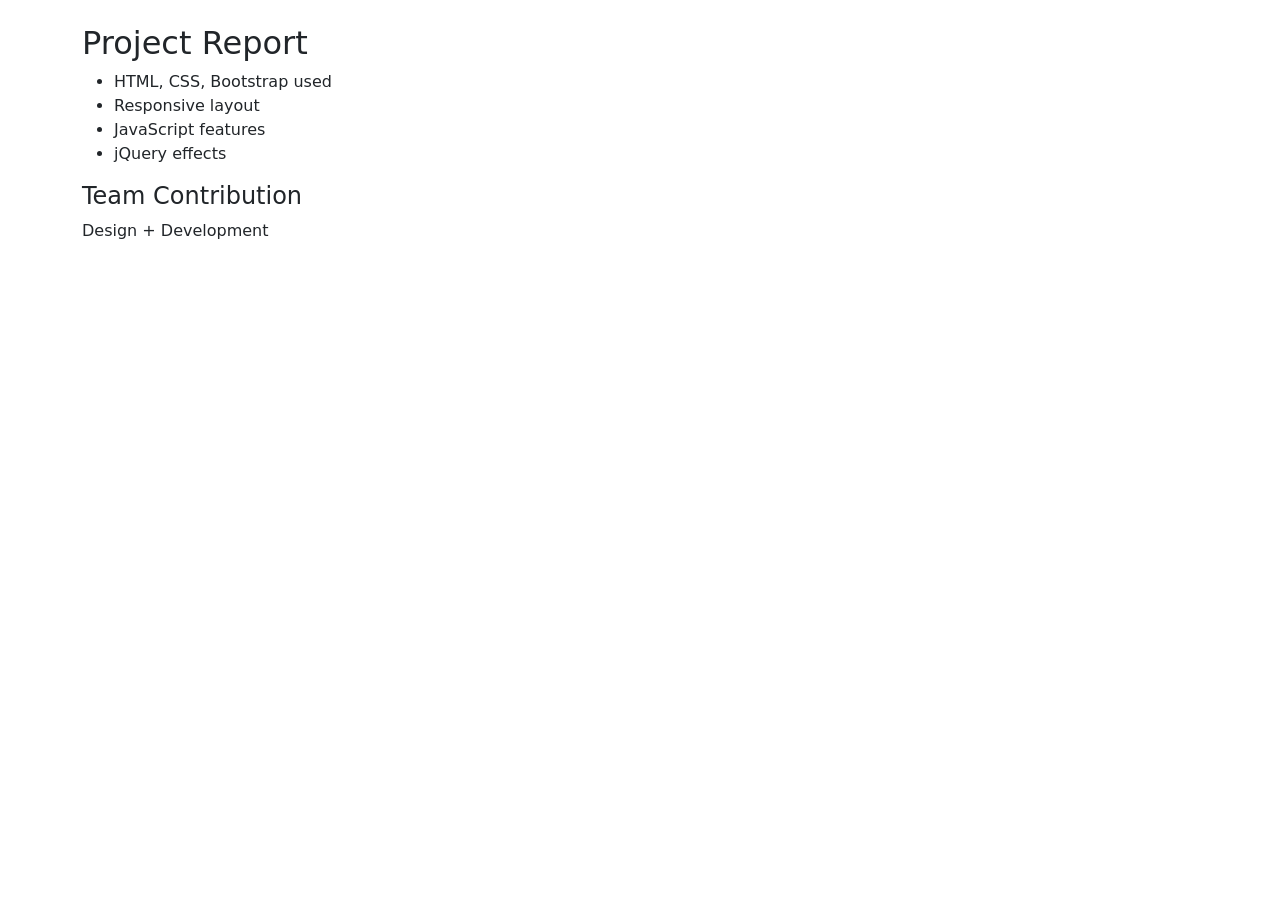
==== about.html @ dcdec6a2 "Add files via upload" ====
<!DOCTYPE html>
<html>
<head>
<title>About</title>

<link href="https://cdn.jsdelivr.net/npm/bootstrap@5.3.0/dist/css/bootstrap.min.css" rel="stylesheet">
<link rel="stylesheet" href="css/style.css">
</head>

<body>

<div class="container mt-4">

<h2>Project Report</h2>

<ul>
<li>HTML, CSS, Bootstrap used</li>
<li>Responsive layout</li>
<li>JavaScript features</li>
<li>jQuery effects</li>
</ul>

<h4>Team Contribution</h4>
<p>Design + Development</p>

</div>

</body>
</html>
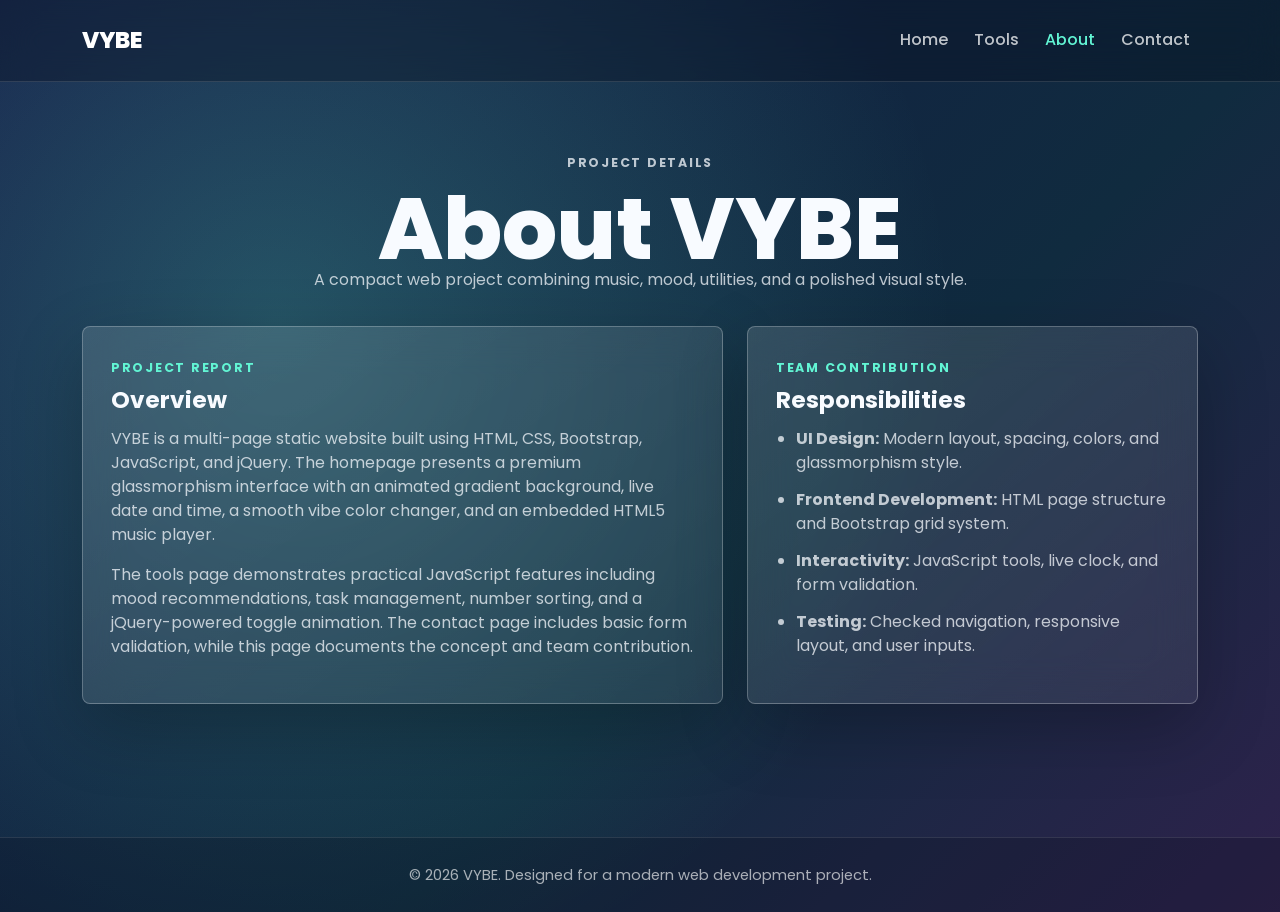
==== commit c249a363: "Add files via upload" ====
--- a/about.html
+++ b/about.html
@@ -1,29 +1,74 @@
-<!DOCTYPE html>
-<html>
-<head>
-<title>About</title>
-
-<link href="https://cdn.jsdelivr.net/npm/bootstrap@5.3.0/dist/css/bootstrap.min.css" rel="stylesheet">
-<link rel="stylesheet" href="css/style.css">
-</head>
-
-<body>
-
-<div class="container mt-4">
-
-<h2>Project Report</h2>
-
-<ul>
-<li>HTML, CSS, Bootstrap used</li>
-<li>Responsive layout</li>
-<li>JavaScript features</li>
-<li>jQuery effects</li>
-</ul>
-
-<h4>Team Contribution</h4>
-<p>Design + Development</p>
-
-</div>
-
-</body>
-</html>+<!DOCTYPE html>
+<html lang="en">
+<head>
+  <meta charset="UTF-8">
+  <meta name="viewport" content="width=device-width, initial-scale=1.0">
+  <title>About VYBE</title>
+  <link rel="preconnect" href="https://fonts.googleapis.com">
+  <link rel="preconnect" href="https://fonts.gstatic.com" crossorigin>
+  <link href="https://fonts.googleapis.com/css2?family=Poppins:wght@400;500;600;700;800&display=swap" rel="stylesheet">
+  <link href="https://cdn.jsdelivr.net/npm/bootstrap@5.3.3/dist/css/bootstrap.min.css" rel="stylesheet">
+  <link rel="stylesheet" href="css/style.css">
+</head>
+<body class="vibe-bg inner-page">
+  <nav class="navbar navbar-expand-lg navbar-dark site-nav">
+    <div class="container">
+      <a class="navbar-brand" href="index.html">VYBE</a>
+      <button class="navbar-toggler" type="button" data-bs-toggle="collapse" data-bs-target="#mainNav" aria-controls="mainNav" aria-expanded="false" aria-label="Toggle navigation">
+        <span class="navbar-toggler-icon"></span>
+      </button>
+      <div class="collapse navbar-collapse" id="mainNav">
+        <ul class="navbar-nav ms-auto">
+          <li class="nav-item"><a class="nav-link" href="index.html">Home</a></li>
+          <li class="nav-item"><a class="nav-link" href="tools.html">Tools</a></li>
+          <li class="nav-item"><a class="nav-link active" href="about.html">About</a></li>
+          <li class="nav-item"><a class="nav-link" href="contact.html">Contact</a></li>
+        </ul>
+      </div>
+    </div>
+  </nav>
+
+  <main class="page-content">
+    <div class="container">
+      <div class="page-heading text-center">
+        <p class="eyebrow">Project details</p>
+        <h1>About VYBE</h1>
+        <p>A compact web project combining music, mood, utilities, and a polished visual style.</p>
+      </div>
+
+      <div class="row g-4">
+        <div class="col-lg-7">
+          <section class="glass-panel info-section h-100">
+            <span class="section-kicker">Project Report</span>
+            <h2>Overview</h2>
+            <p>VYBE is a multi-page static website built using HTML, CSS, Bootstrap, JavaScript, and jQuery. The homepage presents a premium glassmorphism interface with an animated gradient background, live date and time, a smooth vibe color changer, and an embedded HTML5 music player.</p>
+            <p>The tools page demonstrates practical JavaScript features including mood recommendations, task management, number sorting, and a jQuery-powered toggle animation. The contact page includes basic form validation, while this page documents the concept and team contribution.</p>
+          </section>
+        </div>
+        <div class="col-lg-5">
+          <section class="glass-panel info-section h-100">
+            <span class="section-kicker">Team Contribution</span>
+            <h2>Responsibilities</h2>
+            <ul class="contribution-list">
+              <li><strong>UI Design:</strong> Modern layout, spacing, colors, and glassmorphism style.</li>
+              <li><strong>Frontend Development:</strong> HTML page structure and Bootstrap grid system.</li>
+              <li><strong>Interactivity:</strong> JavaScript tools, live clock, and form validation.</li>
+              <li><strong>Testing:</strong> Checked navigation, responsive layout, and user inputs.</li>
+            </ul>
+          </section>
+        </div>
+      </div>
+    </div>
+  </main>
+
+  <footer class="site-footer">
+    <div class="container text-center">
+      <p>© 2026 VYBE. Designed for a modern web development project.</p>
+    </div>
+  </footer>
+
+  <script src="https://code.jquery.com/jquery-3.7.1.min.js"></script>
+  <script src="https://cdn.jsdelivr.net/npm/bootstrap@5.3.3/dist/js/bootstrap.bundle.min.js"></script>
+  <script src="js/script.js"></script>
+</body>
+</html>
--- a/css/style.css
+++ b/css/style.css
@@ -0,0 +1,337 @@
+:root {
+  --text: #f8fbff;
+  --muted: rgba(248, 251, 255, 0.74);
+  --panel: rgba(255, 255, 255, 0.13);
+  --panel-strong: rgba(255, 255, 255, 0.2);
+  --line: rgba(255, 255, 255, 0.26);
+  --accent: #62f5d4;
+  --accent-2: #ffcc70;
+  --dark: #0a1020;
+}
+
+* {
+  box-sizing: border-box;
+}
+
+body {
+  min-height: 100vh;
+  margin: 0;
+  color: var(--text);
+  font-family: "Poppins", Arial, sans-serif;
+  background-color: var(--dark);
+}
+
+.vibe-bg {
+  background:
+    radial-gradient(circle at 12% 20%, rgba(98, 245, 212, 0.24), transparent 28%),
+    radial-gradient(circle at 85% 18%, rgba(255, 204, 112, 0.2), transparent 28%),
+    linear-gradient(135deg, #141a46, #102b3f, #3d1d52, #0f3f45);
+  background-size: 180% 180%;
+  animation: gradientFlow 16s ease infinite;
+  transition: background 1.2s ease;
+}
+
+.vibe-bg.vibe-two {
+  background:
+    radial-gradient(circle at 18% 18%, rgba(255, 117, 140, 0.25), transparent 28%),
+    radial-gradient(circle at 82% 24%, rgba(114, 239, 221, 0.22), transparent 28%),
+    linear-gradient(135deg, #24174f, #183f65, #5b214b, #1b5d52);
+  background-size: 180% 180%;
+}
+
+.vibe-bg.vibe-three {
+  background:
+    radial-gradient(circle at 18% 22%, rgba(127, 255, 167, 0.24), transparent 30%),
+    radial-gradient(circle at 82% 18%, rgba(117, 178, 255, 0.24), transparent 30%),
+    linear-gradient(135deg, #061c2f, #143d59, #2d315e, #11514b);
+  background-size: 180% 180%;
+}
+
+@keyframes gradientFlow {
+  0% { background-position: 0% 50%; }
+  50% { background-position: 100% 50%; }
+  100% { background-position: 0% 50%; }
+}
+
+.site-nav {
+  padding: 18px 0;
+  background: rgba(8, 14, 29, 0.34);
+  border-bottom: 1px solid rgba(255, 255, 255, 0.12);
+  backdrop-filter: blur(18px);
+}
+
+.navbar-brand {
+  font-size: 1.45rem;
+  font-weight: 800;
+  letter-spacing: 0;
+}
+
+.navbar-dark .navbar-nav .nav-link {
+  color: rgba(255, 255, 255, 0.74);
+  font-weight: 500;
+  margin-left: 10px;
+}
+
+.navbar-dark .navbar-nav .nav-link.active,
+.navbar-dark .navbar-nav .nav-link:hover {
+  color: var(--accent);
+}
+
+.home-shell,
+.page-content {
+  min-height: calc(100vh - 145px);
+  padding: 72px 0;
+}
+
+.home-shell {
+  display: flex;
+  align-items: center;
+}
+
+.glass-panel {
+  border: 1px solid var(--line);
+  background: linear-gradient(145deg, var(--panel), rgba(255, 255, 255, 0.07));
+  box-shadow: 0 24px 70px rgba(0, 0, 0, 0.24);
+  backdrop-filter: blur(22px);
+}
+
+.hero-panel {
+  padding: clamp(42px, 7vw, 82px) 24px;
+  border-radius: 8px;
+}
+
+.hero-panel h1,
+.page-heading h1 {
+  margin: 0;
+  font-size: clamp(4rem, 15vw, 8.6rem);
+  font-weight: 800;
+  line-height: 0.92;
+}
+
+.page-heading h1 {
+  font-size: clamp(2.8rem, 8vw, 5.4rem);
+}
+
+.eyebrow,
+.section-kicker {
+  color: var(--accent);
+  font-size: 0.78rem;
+  font-weight: 700;
+  letter-spacing: 0.14em;
+  text-transform: uppercase;
+}
+
+.tagline {
+  margin: 18px 0;
+  color: var(--muted);
+  font-size: clamp(1.15rem, 3vw, 1.7rem);
+  font-weight: 600;
+}
+
+.date-time {
+  display: inline-flex;
+  justify-content: center;
+  min-width: min(100%, 330px);
+  padding: 12px 18px;
+  color: rgba(255, 255, 255, 0.84);
+  border: 1px solid rgba(255, 255, 255, 0.18);
+  border-radius: 999px;
+  background: rgba(255, 255, 255, 0.1);
+}
+
+.vibe-btn,
+.outline-btn {
+  min-height: 46px;
+  border-radius: 999px;
+  font-weight: 700;
+}
+
+.vibe-btn {
+  border: 0;
+  color: #07121e;
+  background: linear-gradient(135deg, var(--accent), var(--accent-2));
+  box-shadow: 0 12px 28px rgba(98, 245, 212, 0.22);
+}
+
+.vibe-btn:hover {
+  color: #07121e;
+  transform: translateY(-1px);
+}
+
+.outline-btn {
+  border: 1px solid rgba(255, 255, 255, 0.28);
+  color: var(--text);
+  background: rgba(255, 255, 255, 0.1);
+}
+
+.outline-btn:hover {
+  border-color: var(--accent);
+  color: var(--dark);
+  background: var(--accent);
+}
+
+.music-card,
+.tool-card,
+.info-section,
+.form-card {
+  border-radius: 8px;
+  padding: 28px;
+}
+
+.music-card h2,
+.tool-card h2,
+.info-section h2 {
+  margin: 8px 0 12px;
+  font-size: 1.45rem;
+  font-weight: 700;
+}
+
+.music-card p,
+.page-heading p,
+.info-section p,
+.contribution-list {
+  color: var(--muted);
+}
+
+audio {
+  width: 100%;
+  max-width: 520px;
+  margin-top: 10px;
+  border-radius: 999px;
+}
+
+.page-heading {
+  max-width: 760px;
+  margin: 0 auto 34px;
+}
+
+.form-label {
+  color: rgba(255, 255, 255, 0.82);
+  font-weight: 600;
+}
+
+.form-control,
+.form-select {
+  min-height: 46px;
+  border: 1px solid rgba(255, 255, 255, 0.18);
+  border-radius: 8px;
+  color: var(--text);
+  background-color: rgba(255, 255, 255, 0.1);
+}
+
+.form-control:focus,
+.form-select:focus {
+  border-color: var(--accent);
+  color: var(--text);
+  background-color: rgba(255, 255, 255, 0.14);
+  box-shadow: 0 0 0 0.2rem rgba(98, 245, 212, 0.18);
+}
+
+.form-control::placeholder {
+  color: rgba(255, 255, 255, 0.5);
+}
+
+.form-select option {
+  color: #0a1020;
+}
+
+.result-box,
+.form-message {
+  min-height: 48px;
+  padding: 13px 15px;
+  border: 1px solid rgba(255, 255, 255, 0.16);
+  border-radius: 8px;
+  color: rgba(255, 255, 255, 0.82);
+  background: rgba(255, 255, 255, 0.09);
+}
+
+.task-list {
+  display: grid;
+  gap: 10px;
+  margin: 0;
+  padding: 0;
+  list-style: none;
+}
+
+.task-list li {
+  display: flex;
+  align-items: center;
+  justify-content: space-between;
+  gap: 10px;
+  padding: 10px 12px;
+  border: 1px solid rgba(255, 255, 255, 0.16);
+  border-radius: 8px;
+  background: rgba(255, 255, 255, 0.09);
+}
+
+.task-text {
+  flex: 1;
+  overflow-wrap: anywhere;
+}
+
+.task-list li.completed .task-text {
+  color: rgba(255, 255, 255, 0.52);
+  text-decoration: line-through;
+}
+
+.mini-btn {
+  border: 0;
+  border-radius: 999px;
+  padding: 6px 10px;
+  color: #07121e;
+  font-size: 0.78rem;
+  font-weight: 700;
+  background: var(--accent);
+}
+
+.delete-btn {
+  background: #ff7b8b;
+}
+
+.contribution-list {
+  display: grid;
+  gap: 13px;
+  margin: 0;
+  padding-left: 20px;
+}
+
+.form-message.success {
+  color: #b9ffe5;
+  border-color: rgba(98, 245, 212, 0.38);
+}
+
+.form-message.error {
+  color: #ffd0d6;
+  border-color: rgba(255, 123, 139, 0.42);
+}
+
+.site-footer {
+  padding: 26px 0;
+  color: rgba(255, 255, 255, 0.64);
+  background: rgba(8, 14, 29, 0.25);
+  border-top: 1px solid rgba(255, 255, 255, 0.1);
+}
+
+.site-footer p {
+  margin: 0;
+  font-size: 0.92rem;
+}
+
+@media (max-width: 767px) {
+  .home-shell,
+  .page-content {
+    padding: 42px 0;
+  }
+
+  .hero-panel,
+  .music-card,
+  .tool-card,
+  .info-section,
+  .form-card {
+    padding: 24px;
+  }
+
+  .navbar-dark .navbar-nav .nav-link {
+    margin-left: 0;
+  }
+}
